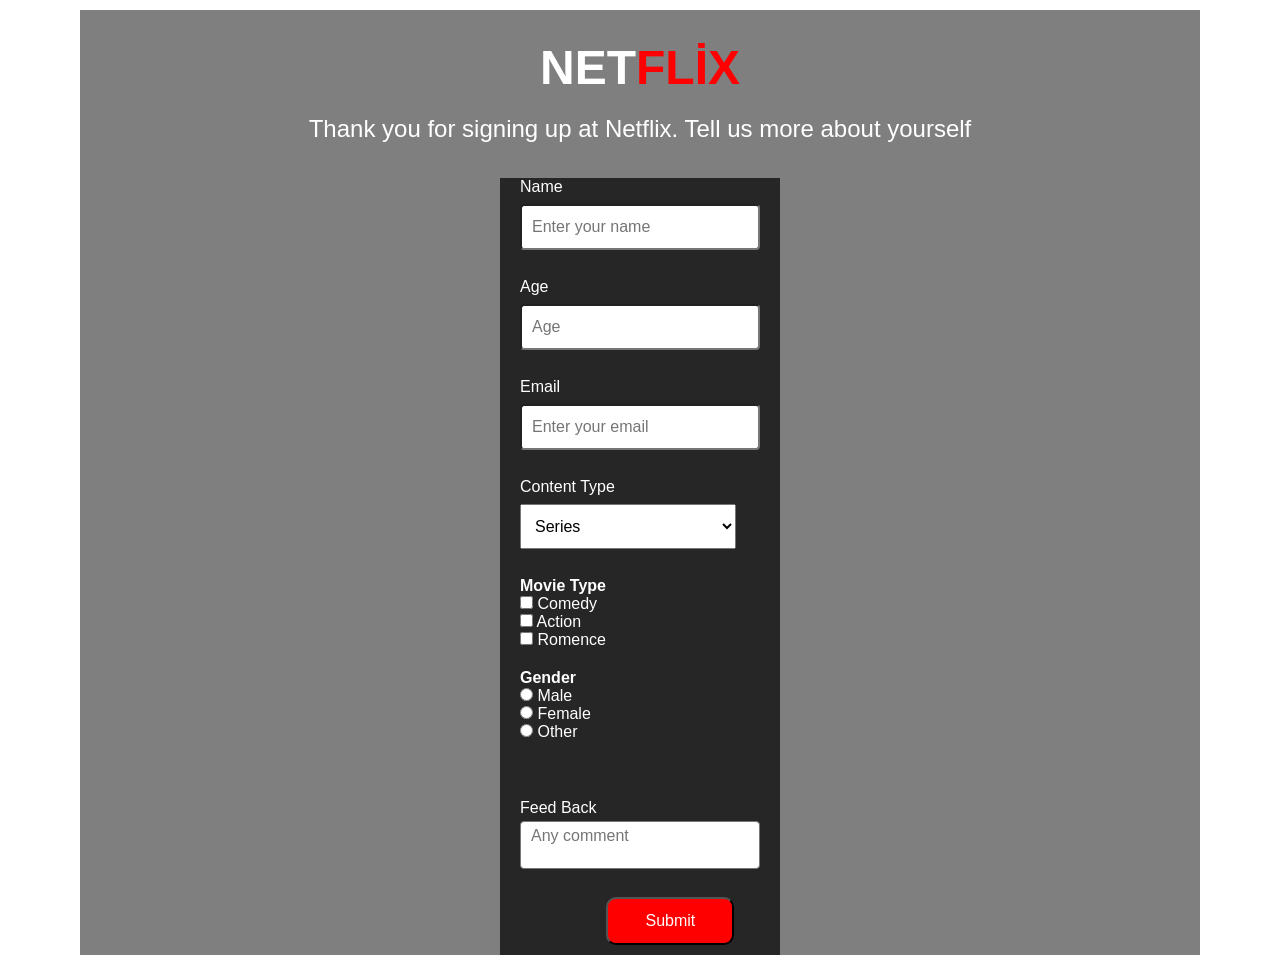
==== index.html @ 2455549d "fix" ====
<!DOCTYPE html>
<html lang="en">
  <head>
    <meta charset="UTF-8" />
    <meta http-equiv="X-UA-Compatible" content="IE=edge" />
    <meta name="viewport" content="width=device-width, initial-scale=1.0" />
    <title>Netflix</title>
    <link rel="stylesheet" href="style.css" />
  </head>
  <body>
    <div id="container">
      <h1 id="title">NET<span id="flix">FLİX</span></h1>
      <p id="description">
        Thank you for signing up at Netflix. Tell us more about yourself
      </p>

      <form action="" id="survey-form">
        <div class="box">
          <label for="name">Name</label>
          <br />
          <input type="text" class="input" placeholder="Enter your name" />
        </div>
        <div class="box">
          <label for="age">Age</label>
          <br />
          <input class="input" type="number" placeholder="Age" id="age" />
        </div>
        <div class="box">
          <label for="mail">Email</label>
          <br />
          <input
            type="email"
            class="input"
            placeholder="Enter your email"
            id="mail"
          />
        </div>

        <div class="box">
          <label id="cT" for="type">Content Type</label>
          <br />
          <select name="" id="type" class="content">
            <option value="Series">Series</option>
            <option value="Films">Films</option>
            <option value="Documentaries">Documentaries</option>
          </select>
        </div>
        <div class="box">
          <h5>Movie Type</h5>
          <input type="checkbox" name="" id="comedy" />
          <label class="" for="comedy">Comedy</label>
          <br />
          <input type="checkbox" name="" id="action" />
          <label class="" for="action">Action</label>
          <br />
          <input type="checkbox" name="" id="romence" />
          <label class="" for="romence">Romence</label>
        </div>
        <div class="box">
          <h5>Gender</h5>
          <input type="radio" name="gender" id="Male" />
          <label class="" for="Male">Male</label>
          <br />

          <input type="radio" name="gender" id="Female" />
          <label class="" for="Female">Female</label>
          <br />

          <input type="radio" name="gender" id="Other" />
          <label class="" for="Other">Other</label>
        </div>
        <br />
        <div class="box">
          <label class="" for="feedback">Feed Back</label>
          <br />
          <textarea
            name=""
            id="feedback"
            style="resize: none"
            placeholder="Any comment"
            class="textarea"
          ></textarea>
        </div>
        <input type="submit" value="Submit" id="submit" />
      </form>
    </div>
  </body>
</html>
---- style.css ----
*{
  margin: 0;
  padding: 0;
  font-size: 1em;
  font-family: "Segoe UI", Tahoma, Geneva, Verdana, sans-serif;
}
 body {
  background-image: url("background_image.jpg");
  color: white;
}
#container {
  background-color: rgba(0, 0, 0,0.5);
  margin: 10px 80px 15px;
}

#title {
  text-align: center;
  padding-top: 30px;
  padding-bottom: 15px;
  font-size: 3em;
}

#flix {
  color: red;
}
#description {
  font-size: 1.5em;
  text-align: center;
  padding-top: 5px;
  padding-bottom: 15px;
}

#survey-form {
  background-color: rgba(0, 0, 0, 0.7);
  text-align: left;
  margin: auto;
  width: 25%;
  
}

.box {
  margin: 20px;
}
.input {
  width: 100%;
  padding: 12px 10px;
  margin: 8px 0;
  border-radius: 4px;
  box-sizing: border-box;
}
#submit {
  background-color: red;
  border-radius: 10px;
  margin: 0% 38% 10px;
  color: white;
  width: 8em;
  height: 3em;
}
.textarea {
  width: 100%;
  padding: 5px 10px;
  margin: 4px 0px;
  border-radius: 4px;
  box-sizing: border-box;
}
#cT {
  padding: 3px 0px;
}
.content {
  width: 90%;
  padding: 12px 10px;
  margin: 8px 0;
  box-sizing: border-box;
}
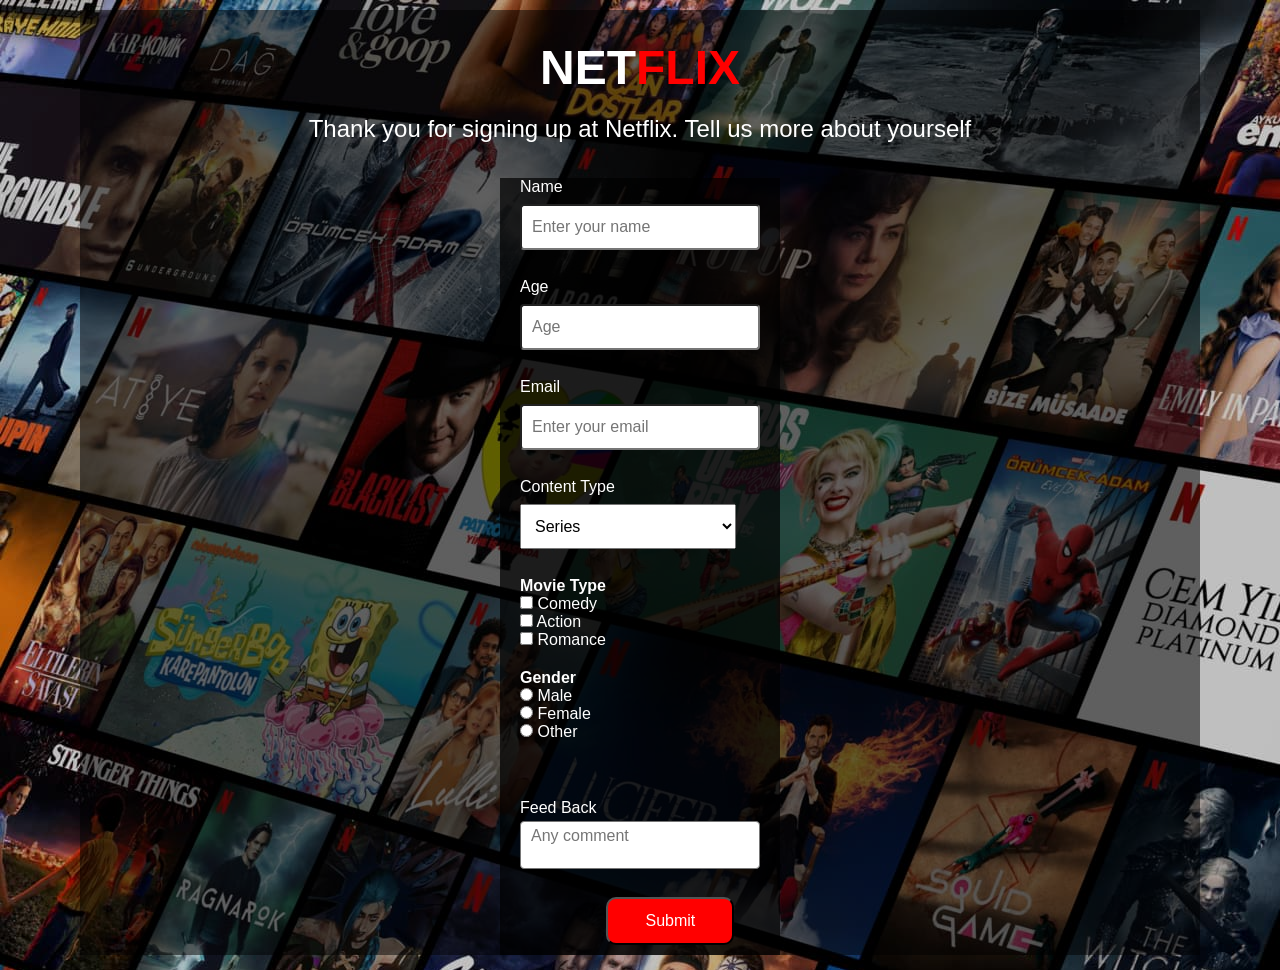
==== commit 03fa4f77: "düzenleme yapıldı" ====
--- a/index.html
+++ b/index.html
@@ -9,21 +9,21 @@
   </head>
   <body>
     <div id="container">
-      <h1 id="title">NET<span id="flix">FLİX</span></h1>
+      <h1 id="title">NET<span id="flix">FLIX</span></h1>
       <p id="description">
         Thank you for signing up at Netflix. Tell us more about yourself
       </p>
 
-      <form action="" id="survey-form">
+      <form action="result.html" id="survey-form">
         <div class="box">
           <label for="name">Name</label>
           <br />
-          <input type="text" class="input" placeholder="Enter your name" />
+          <input type="text" class="input" placeholder="Enter your name" id="name" name="username" />
         </div>
         <div class="box">
           <label for="age">Age</label>
           <br />
-          <input class="input" type="number" placeholder="Age" id="age" />
+          <input class="input" type="number" name="userage" placeholder="Age" id="age" />
         </div>
         <div class="box">
           <label for="mail">Email</label>
@@ -32,41 +32,41 @@
             type="email"
             class="input"
             placeholder="Enter your email"
-            id="mail"
+            id="mail" name="usermail"
           />
         </div>
 
         <div class="box">
           <label id="cT" for="type">Content Type</label>
           <br />
-          <select name="" id="type" class="content">
-            <option value="Series">Series</option>
+          <select name="contentType" id="type" class="content">
+            <option value="Series" selected>Series</option>
             <option value="Films">Films</option>
             <option value="Documentaries">Documentaries</option>
           </select>
         </div>
         <div class="box">
           <h5>Movie Type</h5>
-          <input type="checkbox" name="" id="comedy" />
+          <input type="checkbox" name="movieType" id="comedy" />
           <label class="" for="comedy">Comedy</label>
           <br />
-          <input type="checkbox" name="" id="action" />
+          <input type="checkbox" name="movieType" id="action" />
           <label class="" for="action">Action</label>
           <br />
-          <input type="checkbox" name="" id="romence" />
-          <label class="" for="romence">Romence</label>
+          <input type="checkbox" name="movieType" id="romence" />
+          <label class="" for="romence">Romance</label>
         </div>
         <div class="box">
           <h5>Gender</h5>
-          <input type="radio" name="gender" id="Male" />
-          <label class="" for="Male">Male</label>
+          <input type="radio" name="gender" id="Male" value="male"/>
+          <label class="" for="Male" >Male</label>
           <br />
 
-          <input type="radio" name="gender" id="Female" />
+          <input type="radio" name="gender" id="Female" value="female"/>
           <label class="" for="Female">Female</label>
           <br />
 
-          <input type="radio" name="gender" id="Other" />
+          <input type="radio" name="gender" id="Other" value="other"/>
           <label class="" for="Other">Other</label>
         </div>
         <br />
@@ -74,7 +74,7 @@
           <label class="" for="feedback">Feed Back</label>
           <br />
           <textarea
-            name=""
+            name="textarea"
             id="feedback"
             style="resize: none"
             placeholder="Any comment"
--- a/style.css
+++ b/style.css
@@ -5,7 +5,7 @@
   font-family: "Segoe UI", Tahoma, Geneva, Verdana, sans-serif;
 }
  body {
-  background-image: url("background_image.jpg");
+  background-image: url("./img/background_image.jpg");
   color: white;
 }
 #container {
@@ -55,6 +55,7 @@
   color: white;
   width: 8em;
   height: 3em;
+  cursor: pointer;
 }
 .textarea {
   width: 100%;
@@ -72,3 +73,6 @@
   margin: 8px 0;
   box-sizing: border-box;
 } 
+/* #input-submit{
+  margin: auto;
+} */
